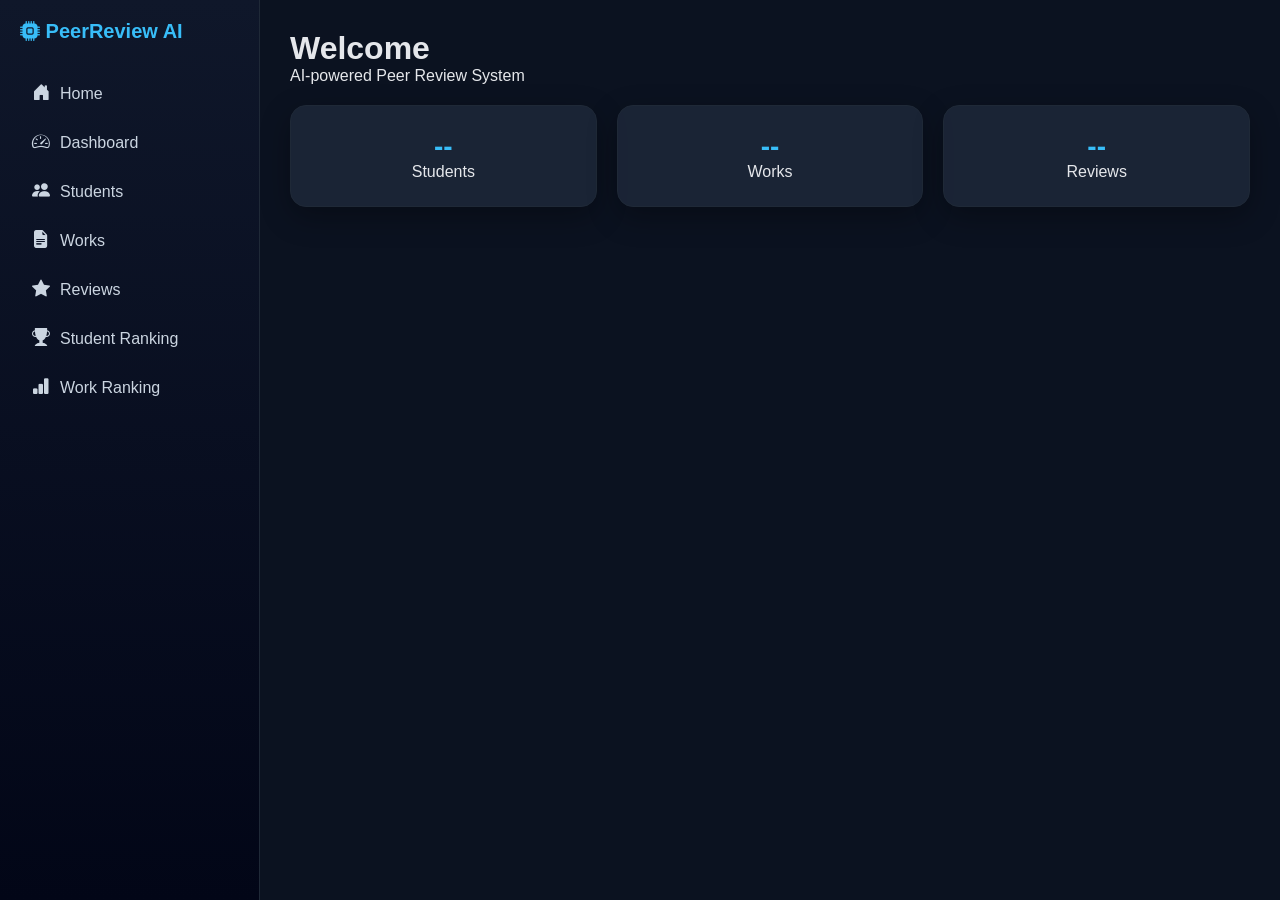
==== frontend/index.html @ 268e1e4c "second commit" ====
<!DOCTYPE html>
<html lang="en">
<head>
  <meta charset="UTF-8">
  <title>PeerReview AI</title>
  <link rel="stylesheet" href="assets/css/style.css">
    <link rel="stylesheet" href="https://cdn.jsdelivr.net/npm/bootstrap-icons@1.11.3/font/bootstrap-icons.min.css">
</head>

<body>

<div class="layout">

  <aside class="sidebar">
    <h2><i class="bi bi-cpu-fill"></i> PeerReview AI</h2>

    <a href="index.html">
  <i class="bi bi-house-door-fill"></i> Home
</a>

<a href="dashboard.html">
  <i class="bi bi-speedometer2"></i> Dashboard
</a>

<a href="students.html">
  <i class="bi bi-people-fill"></i> Students
</a>

<a href="works.html">
  <i class="bi bi-file-earmark-text-fill"></i> Works
</a>

<a href="reviews.html">
  <i class="bi bi-star-fill"></i> Reviews
</a>

<a href="ranking-students.html">
  <i class="bi bi-trophy-fill"></i> Student Ranking
</a>

<a href="ranking-works.html">
  <i class="bi bi-bar-chart-fill"></i> Work Ranking
</a>
  </aside>

  <main class="main">

    <h1>Welcome</h1>
    <p>AI-powered Peer Review System</p>

    <div class="grid">
      <div class="card"><h2 id="students">--</h2><p>Students</p></div>
      <div class="card"><h2 id="works">--</h2><p>Works</p></div>
      <div class="card"><h2 id="reviews">--</h2><p>Reviews</p></div>
    </div>

  </main>

</div>

<script src="assets/js/api.js"></script>
<script src="assets/js/dashboard.js"></script>

</body>
</html>
---- frontend/assets/css/style.css ----
/* =========================
   GLOBAL
========================= */
* {
  margin: 0;
  padding: 0;
  box-sizing: border-box;
  font-family: "Segoe UI", sans-serif;
}

body {
  background: #0b1220;
  color: #e5e7eb;
}

/* =========================
   LAYOUT
========================= */
.layout {
  display: flex;
  min-height: 100vh;
}

/* =========================
   SIDEBAR (PRO UI)
========================= */
.sidebar {
  width: 260px;
  background: linear-gradient(180deg, #0f172a, #020617);
  padding: 20px;
  position: fixed;
  height: 100%;
  border-right: 1px solid #1f2937;
}

.sidebar h2 {
  font-size: 20px;
  margin-bottom: 30px;
  color: #38bdf8;
}

.sidebar a {
  display: block;
  padding: 12px 14px;
  margin-bottom: 8px;
  color: #94a3b8;
  text-decoration: none;
  border-radius: 10px;
  transition: 0.2s;
}

.sidebar a:hover {
  background: #1e293b;
  color: #fff;
  transform: translateX(5px);
}

/* =========================
   MAIN CONTENT
========================= */
.main {
  margin-left: 260px;
  padding: 30px;
  width: 100%;
}

/* =========================
   GRID (DASHBOARD CARDS)
========================= */
.grid {
  display: grid;
  grid-template-columns: repeat(3, 1fr);
  gap: 20px;
  margin-top: 20px;
}

/* =========================
   CARDS
========================= */
.card {
  background: rgba(30, 41, 59, 0.8);
  border: 1px solid #1f2937;
  padding: 25px;
  border-radius: 16px;
  text-align: center;
  box-shadow: 0 10px 30px rgba(0,0,0,0.3);
  transition: 0.3s;
}

.card:hover {
  transform: translateY(-5px);
  border-color: #38bdf8;
}

.card h2 {
  font-size: 28px;
  color: #38bdf8;
}

/* =========================
   TABLES
========================= */
.table {
  width: 100%;
  margin-top: 20px;
  border-collapse: collapse;
  background: #0f172a;
  border-radius: 10px;
  overflow: hidden;
}

.table th {
  background: #1e293b;
  padding: 12px;
  text-align: left;
  color: #38bdf8;
}

.table td {
  padding: 12px;
  border-bottom: 1px solid #1f2937;
  color: #e5e7eb;
}

.table tr:hover {
  background: #1e293b;
}

/* =========================
   INPUTS (SEARCH)
========================= */
.input {
  width: 100%;
  padding: 12px;
  margin-top: 15px;
  border-radius: 10px;
  border: 1px solid #1f2937;
  background: #0f172a;
  color: white;
  outline: none;
}

.input:focus {
  border-color: #38bdf8;
}

/* =========================
   BUTTONS (PAGINATION)
========================= */
button {
  margin-top: 15px;
  padding: 10px 15px;
  background: #38bdf8;
  border: none;
  border-radius: 10px;
  cursor: pointer;
  color: black;
  font-weight: bold;
  transition: 0.2s;
}

button:hover {
  background: #0ea5e9;
  transform: scale(1.05);
}

/* =========================
   LOADING
========================= */
#loading {
  margin-top: 20px;
  color: #94a3b8;
}

/* =========================
   RESPONSIVE
========================= */
@media (max-width: 900px) {
  .sidebar {
    width: 100%;
    height: auto;
    position: relative;
  }

  .main {
    margin-left: 0;
  }

  .grid {
    grid-template-columns: 1fr;
  }
}


.sidebar a {
  display: flex;
  align-items: center;
  gap: 10px;
  padding: 10px 12px;
  border-radius: 10px;
  color: #cbd5e1;
  text-decoration: none;
  transition: 0.2s;
}

.sidebar a i {
  font-size: 18px;
}

.sidebar a:hover {
  background: #1e293b;
  color: white;
  transform: translateX(5px);
}
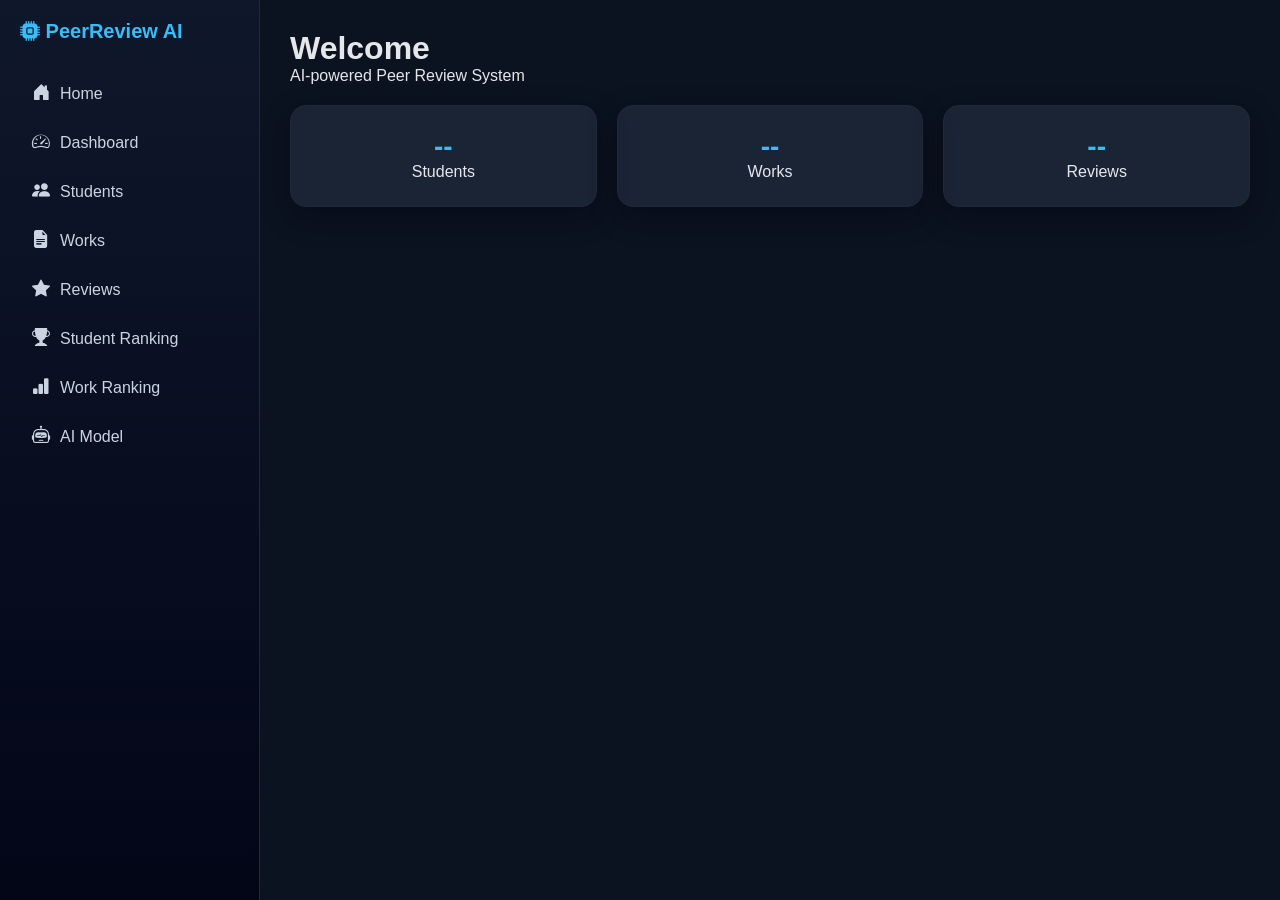
==== commit b53e0337: "The third amendment makes changes to several files, such as adding a new artificial intelligence mod" ====
--- a/frontend/index.html
+++ b/frontend/index.html
@@ -41,6 +41,7 @@
 <a href="ranking-works.html">
   <i class="bi bi-bar-chart-fill"></i> Work Ranking
 </a>
+    <a href="ai-model.html"><i class="bi bi-robot"></i> AI Model</a>
   </aside>
 
   <main class="main">
